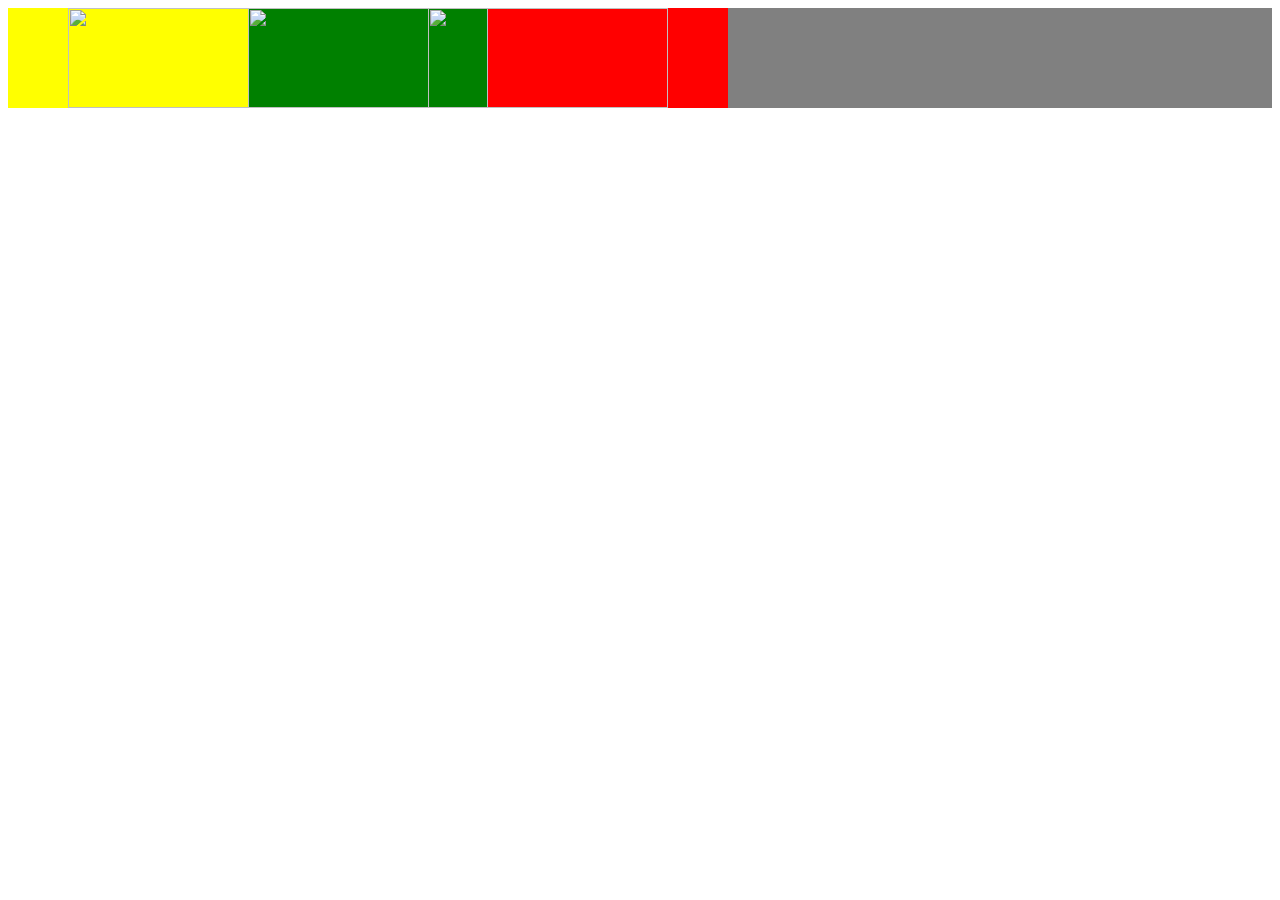
==== test.html @ 8802a4cd "Fixed height resizing issue" ====
<html>
<head>

<link rel="stylesheet" href="test.css" type="" />

</head>

<body>


<div class="wrapper">

	<div class="animation">
			
			<div class="one"><img class="screens screen_one" src="images/bd1.png" alt="" /></div>
			<div class="two"><img class="screens screen_two" src="images/bd2.png" alt="" /></div>
			<div class="three"><img class="screens screen_three" src="images/bd3.png" alt="" /></div>
			
	</div>

</div>


</body>


</html>
---- test.css ----
.wrapper {
	background: gray;
	margin: auto;
	width: 100%;
	height: 100px;
	position: relative;
	text-align: center;
}

/*.animation {
	margin: auto;
	background: green;
	/*width: 600px;*!/
	width: auto;
	height: auto;
}

.screen {
	width: 195px;
	/*width: auto;*!/
	height: 419px;
	/*height: auto;*!/
}

.one {
	background: blue;
	/*width: auto;*!/
	height: auto;
	float: left;
	position: relative;
	left: 80px;
	-webkit-transition: .3s ease-in;
}

.two {
	background: yellow;
	/*width: auto;*!/
	height: auto;
	float: left;
	position: relative;
}

.three {
	background: red;
	/*width: auto;*!/
	height: auto;
	float: left;
	position: relative;
	right: 80px;
	-webkit-transition: .3s ease-in;
}*/

.animation {
	background: orange;
	width: auto;
	height: auto;
	position: relative;
	margin: auto;
	text-align: center;
}

.one {
	background: yellow;
	width: 33.3%;
	min-width: 100px;
	max-width: 240px;
	height: auto;
	position: relative;
	/*right: -60px;*/
	float: left;
	text-align: left;	
}

.two {
	background: green;
	width: 33.3%;
	min-width: 100px;
	max-width: 240px;
	height: auto;
	position: relative;
	float: left;
	text-align: center;
}

.three {
	background: red;
	width: 33.3%;
	min-width: 100px;
	max-width: 240px;
	height: auto;
	position: relative;
	/*left: -60px;*/
	float: left;
	text-align: right;
}

.screens {
	width: 100%;
	height: auto;
	position: relative;
}

.screen_one {
	right: -60px;
	-transition: .3s ease-in;
	-webkit-transition: .3s ease-in;
}


.animation:hover .screen_one {
	right: -50px;
	-transition: .3s ease-out;
	-webkit-transition: .3s ease-out;
}

.screen_three {
	right: 60px;
	-transition: .3s ease-in;
	-webkit-transition: .3s ease-in;
}

.animation:hover .screen_three {
	right: 50px;
	-transition: .3s ease-out;
	-webkit-transition: .3s ease-out;
}
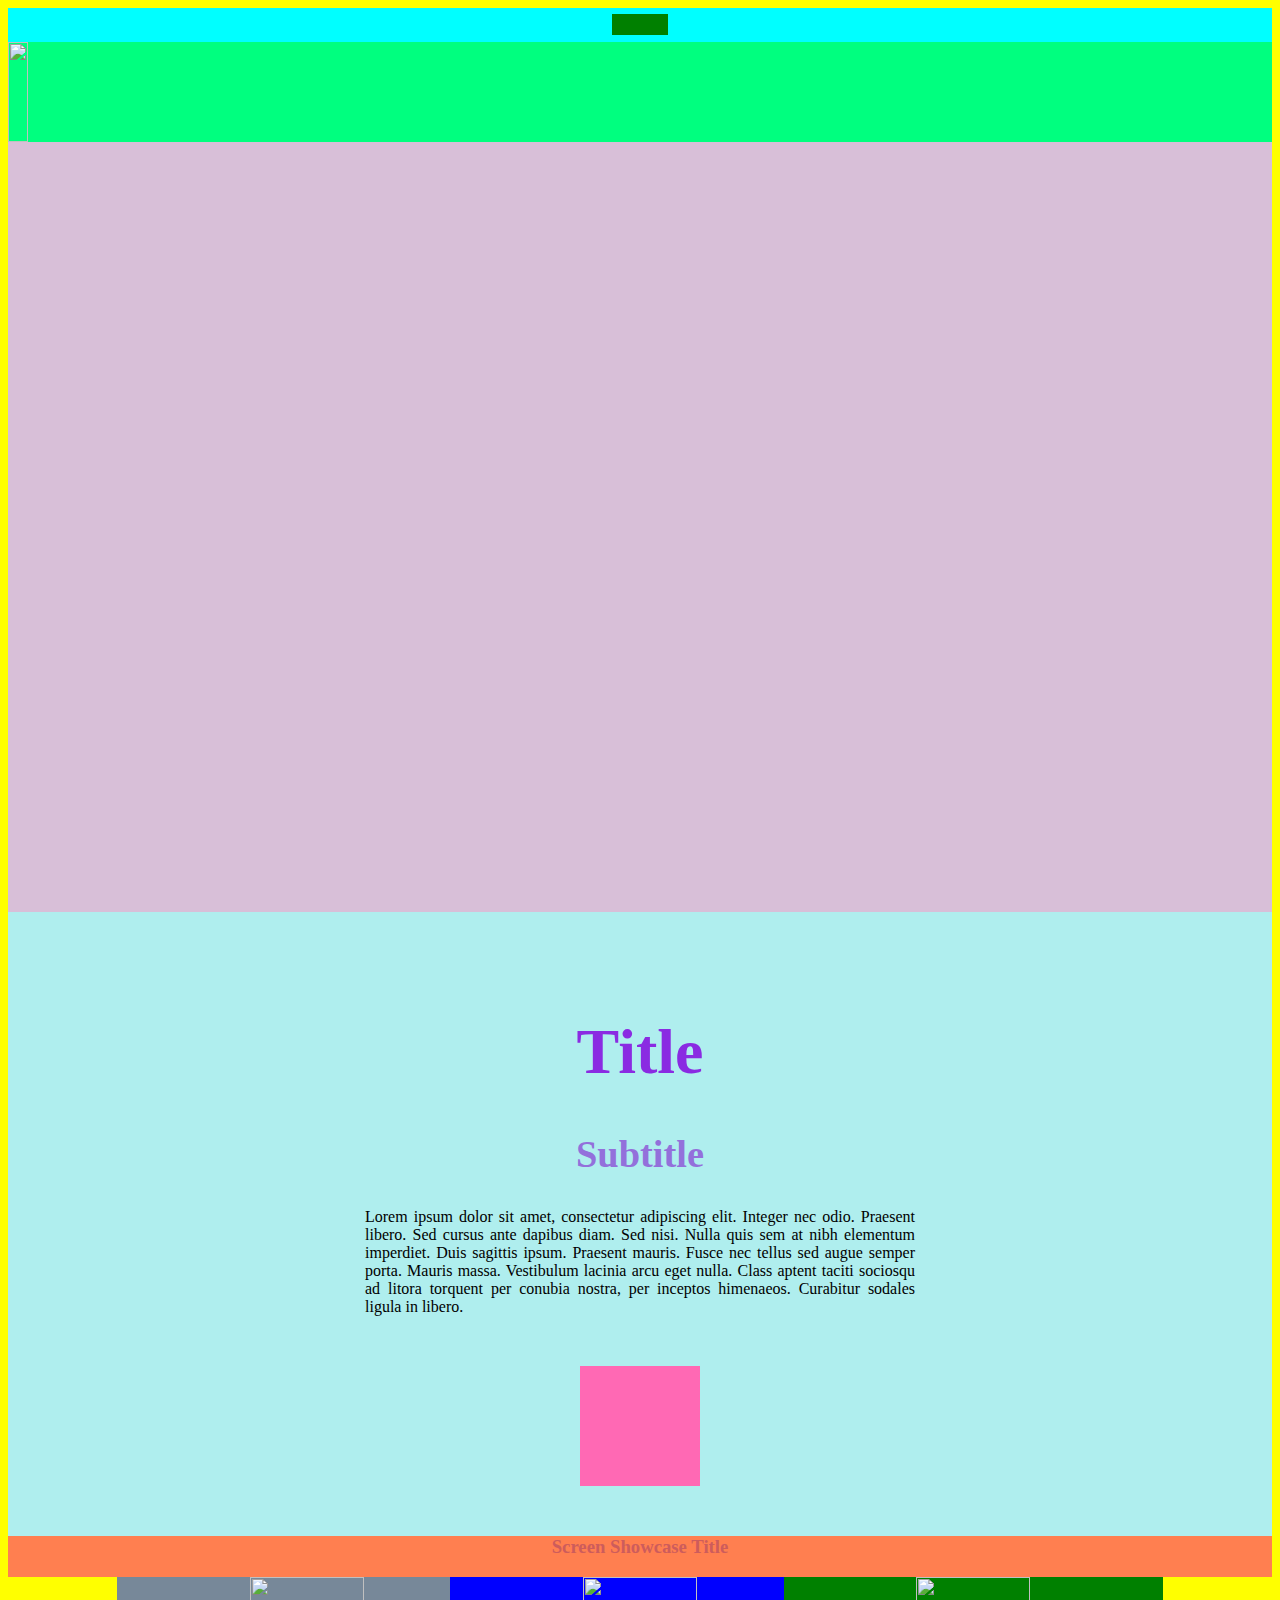
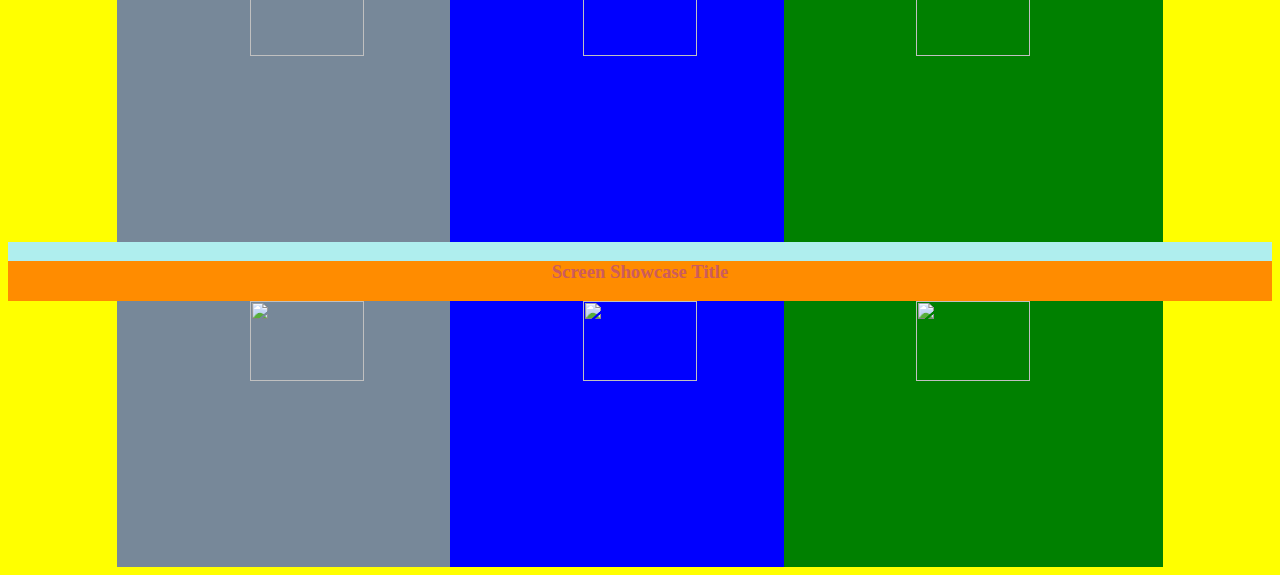
==== commit ec1911ba: "Fixes to main and begin testing" ====
--- a/test.html
+++ b/test.html
@@ -1,14 +1,84 @@
 <html>
 <head>
 
-<link rel="stylesheet" href="test.css" type="" />
+<link rel="stylesheet" href="http://yui.yahooapis.com/pure/0.5.0/pure-min.css">
+<link rel="stylesheet" href="http://yui.yahooapis.com/pure/0.5.0/grids-responsive-min.css">
+<link rel="stylesheet" href="test.css">
 
 </head>
 
 <body>
 
 
-<div class="wrapper">
+<div class="navbar">
+
+	<div class="mk_logo" src="" alt="" /></div>
+
+</div>
+
+<div class="project_bg pure-g">
+
+	<div class="arrow_left pure-u-3-24 pure-u-md-1-24"><img style="height: 100px; width: 20px;" src="" alt="" /></div>
+	<div class="prev_project_title pure-u-9-24 pure-u-md-11-24"></div>
+	<div class="next_project_title pure-u-9-24 pure-u-md-11-24"></div>
+	<div class="arrow_right pure-u-3-24 pure-u-md-1-24"></div>
+
+</div>
+
+<div class="device_frame"></div>
+
+<div class="content_wrapper pure-g">
+
+	<div class="pure-u-1">
+		
+		<h1>Title</h1>
+		<h2>Subtitle</h2>
+		<p>Lorem ipsum dolor sit amet, consectetur adipiscing elit. Integer nec odio. Praesent libero. Sed cursus ante dapibus diam. Sed nisi. Nulla quis sem at nibh elementum imperdiet. Duis sagittis ipsum. Praesent mauris. Fusce nec tellus sed augue semper porta. Mauris massa. Vestibulum lacinia arcu eget nulla. Class aptent taciti sociosqu ad litora torquent per conubia nostra, per inceptos himenaeos. Curabitur sodales ligula in libero. </p>
+		<div class="app_icon"></div>
+		
+	</div>
+	
+	<div class="screen_showcase1 pure-u-1 pure-u-sm-1 pure-u-md-1-2">
+		
+		<h3>Screen Showcase Title</h3>
+		
+		<div class="screens">
+			<img class="screen1" src="images/bd3.png" alt="" />
+			<img class="screen2" src="images/bd3.png" alt="" />
+			<img class="screen3" src="images/bd3.png" alt="" />
+		</div>
+		<!--<div class="screen1 pure-u-1-3"></div>
+		<div class="screen2 pure-u-1-3"></div>
+		<div class="screen3 pure-u-1-3"></div>-->
+		
+	</div>
+	
+	<div class="screen_showcase2 pure-u-1 pure-u-sm-1 pure-u-md-1-2">
+		
+		<h3>Screen Showcase Title</h3>
+		
+		<div class="screens">
+			<img class="screen1" src="images/bd3.png" alt="" />
+			<img class="screen2" src="images/bd3.png" alt="" />
+			<img class="screen3" src="images/bd3.png" alt="" />
+		</div>
+		
+		
+	</div>
+
+</div>
+
+
+
+
+
+
+
+
+
+
+
+<!--<div class="wrapper">
 
 	<div class="animation">
 			
@@ -18,7 +88,7 @@
 			
 	</div>
 
-</div>
+</div>-->
 
 
 </body>
--- a/test.css
+++ b/test.css
@@ -1,56 +1,134 @@
-.wrapper {
-	background: gray;
-	margin: auto;
-	width: 100%;
-	height: 100px;
-	position: relative;
-	text-align: center;
+body {
+	background: yellow;
+}
+
+.navbar {
+	background: cyan;
+	padding: .4em;
+	width: auto;
+}
+
+.mk_logo {
+	margin: auto;
+	background: green;
+	width: 3.5em;
+	height: 1.3em;
+}
+
+.project_bg {
+	background: thistle;
+	height: 100%;
+	/*position: fixed;*/
+}
+
+.arrow_left {
+	background: springgreen;
+}
+
+.arrow_right {
+	background: chartreuse;
+}
+
+.content_wrapper {
+	background: paleturquoise;
+	position: relative;
+	margin-top: -5%;
+	z-index: 0;
+	padding-top: 60px;
+}
+
+.device_frame {
+	background: url(images/iphone.png) center no-repeat;
+	/*background-size: auto 100%;*/
+	width: auto;
+	height: 50px;
+	position: relative;
+	/*top: -60em;*/
+	/*margin-top: -95%;*/
+	z-index: 2;
+}
+
+h1 {
+	color: blueviolet;
+	text-align: center;
+	font-size: 4em;
+}
+
+h2 {
+	color: mediumpurple;
+	text-align: center;
+	font-size: 2.4em;
+}
+
+p {
+	width: 50%;
+	min-width: 320px;
+	max-width: 550px;
+	height: auto;
+	text-align: justify;
+	margin: auto;
+}
+
+.app_icon {
+	background: hotpink;
+	width: 120px;
+	height: 120px;
+	margin: 50 auto;
+}
+
+.screen_showcase1 {
+	background: coral;
+}
+
+.screen_showcase2 {
+	background: darkorange;
+}
+
+h3 {
+	color: indianred;
+	text-align: center;
+}
+
+.screens {
+	text-align: center;
+	background: yellow;
+}
+
+.screen1 {
+	background: lightslategray;
+	width: 30%;
+	height: auto;
+	margin: auto;
+	position: relative;
+	left: 50px;
+}
+
+.screen2 {
+	background: blue;
+	width: 30%;
+	height: auto;
+	margin: auto;
+	position: relative;
+}
+
+.screen3 {
+	background: green;
+	width: 30%;
+	height: auto;
+	margin: auto;
+	position: relative;
+	right: 50px;
+}
+
+.screens:hover .screen1 {
+	left: 38px;
+}
+
+.screens:hover .screen3 {
+	right: 38px;
 }
 
 /*.animation {
-	margin: auto;
-	background: green;
-	/*width: 600px;*!/
-	width: auto;
-	height: auto;
-}
-
-.screen {
-	width: 195px;
-	/*width: auto;*!/
-	height: 419px;
-	/*height: auto;*!/
-}
-
-.one {
-	background: blue;
-	/*width: auto;*!/
-	height: auto;
-	float: left;
-	position: relative;
-	left: 80px;
-	-webkit-transition: .3s ease-in;
-}
-
-.two {
-	background: yellow;
-	/*width: auto;*!/
-	height: auto;
-	float: left;
-	position: relative;
-}
-
-.three {
-	background: red;
-	/*width: auto;*!/
-	height: auto;
-	float: left;
-	position: relative;
-	right: 80px;
-	-webkit-transition: .3s ease-in;
-}*/
-
-.animation {
 	background: orange;
 	width: auto;
 	height: auto;
@@ -66,7 +144,7 @@
 	max-width: 240px;
 	height: auto;
 	position: relative;
-	/*right: -60px;*/
+	/*right: -60px;*!/
 	float: left;
 	text-align: left;	
 }
@@ -89,7 +167,7 @@
 	max-width: 240px;
 	height: auto;
 	position: relative;
-	/*left: -60px;*/
+	/*left: -60px;*!/
 	float: left;
 	text-align: right;
 }
@@ -123,23 +201,23 @@
 	right: 50px;
 	-transition: .3s ease-out;
 	-webkit-transition: .3s ease-out;
-}
-
-
-
-
-
-
-
-
-
-
-
-
-
-
-
-
-
-
-
+}*/
+
+
+
+
+
+
+
+
+
+
+
+
+
+
+
+
+
+
+
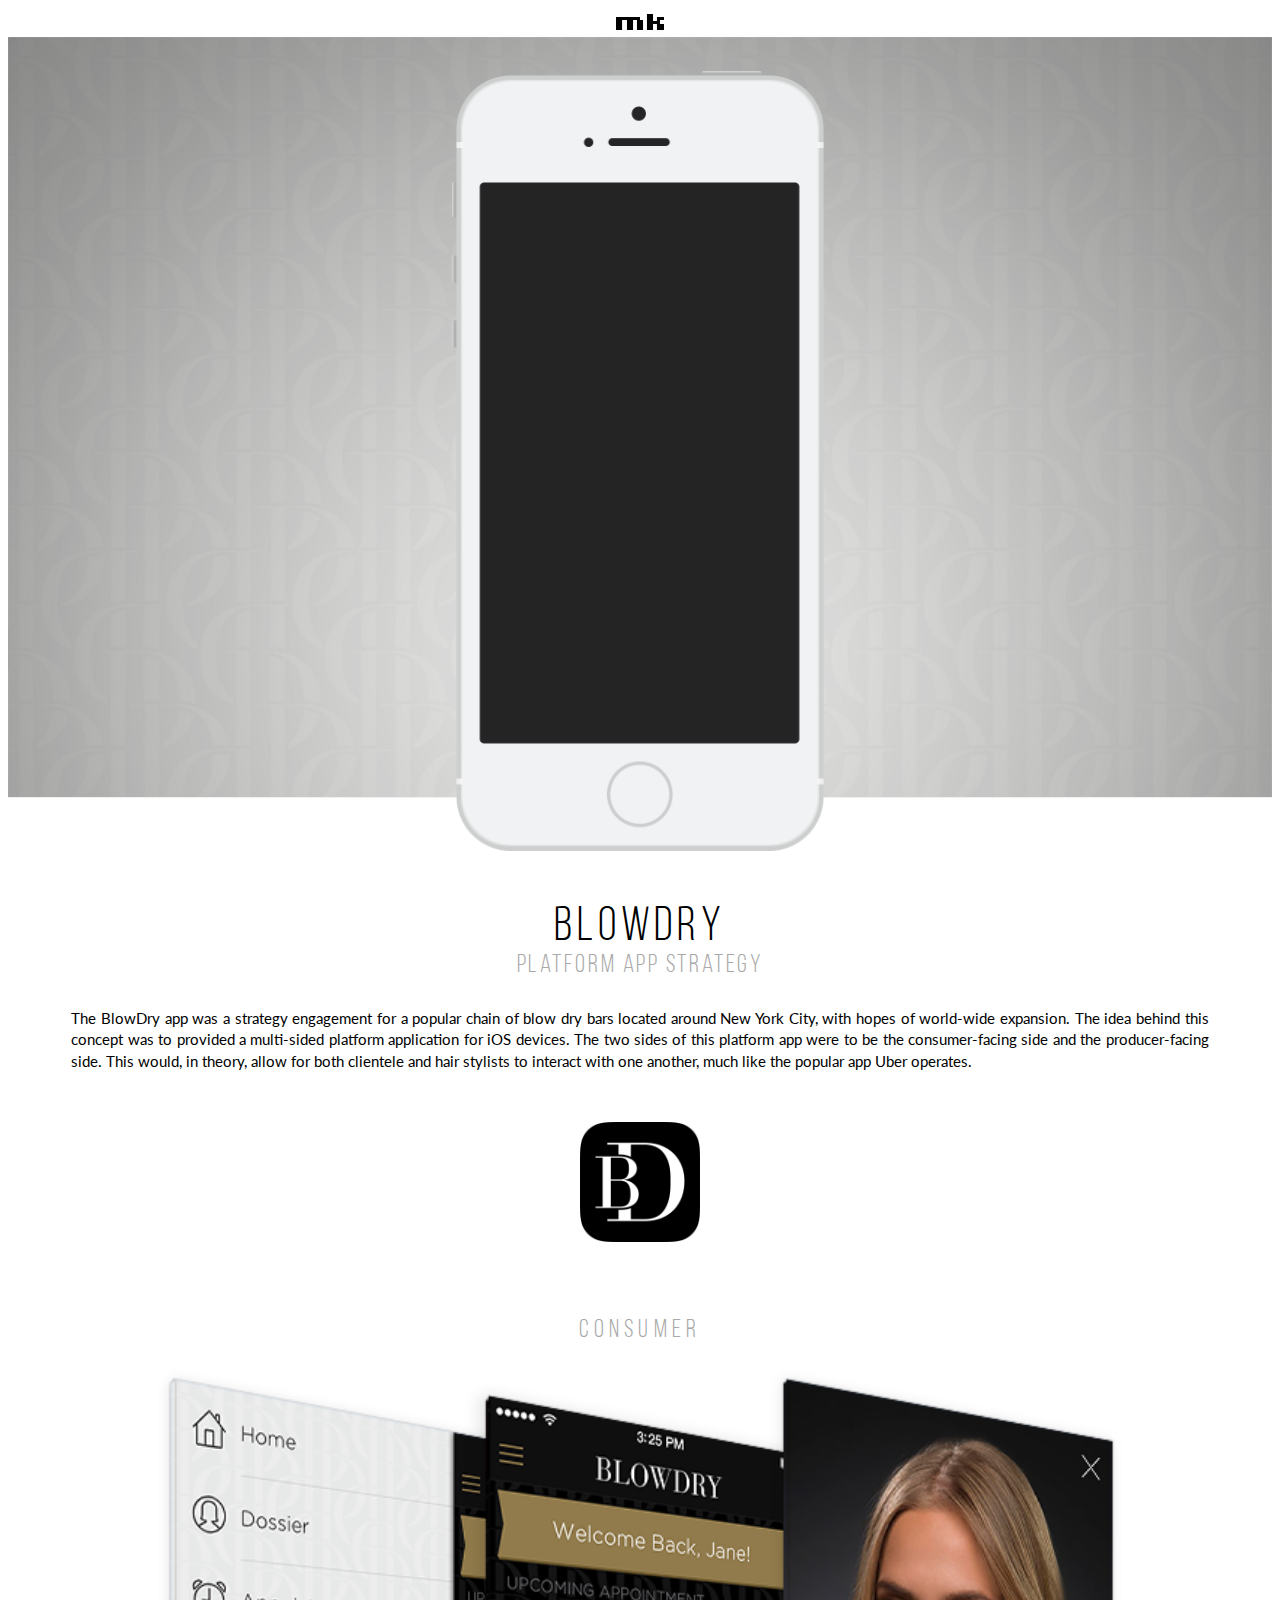
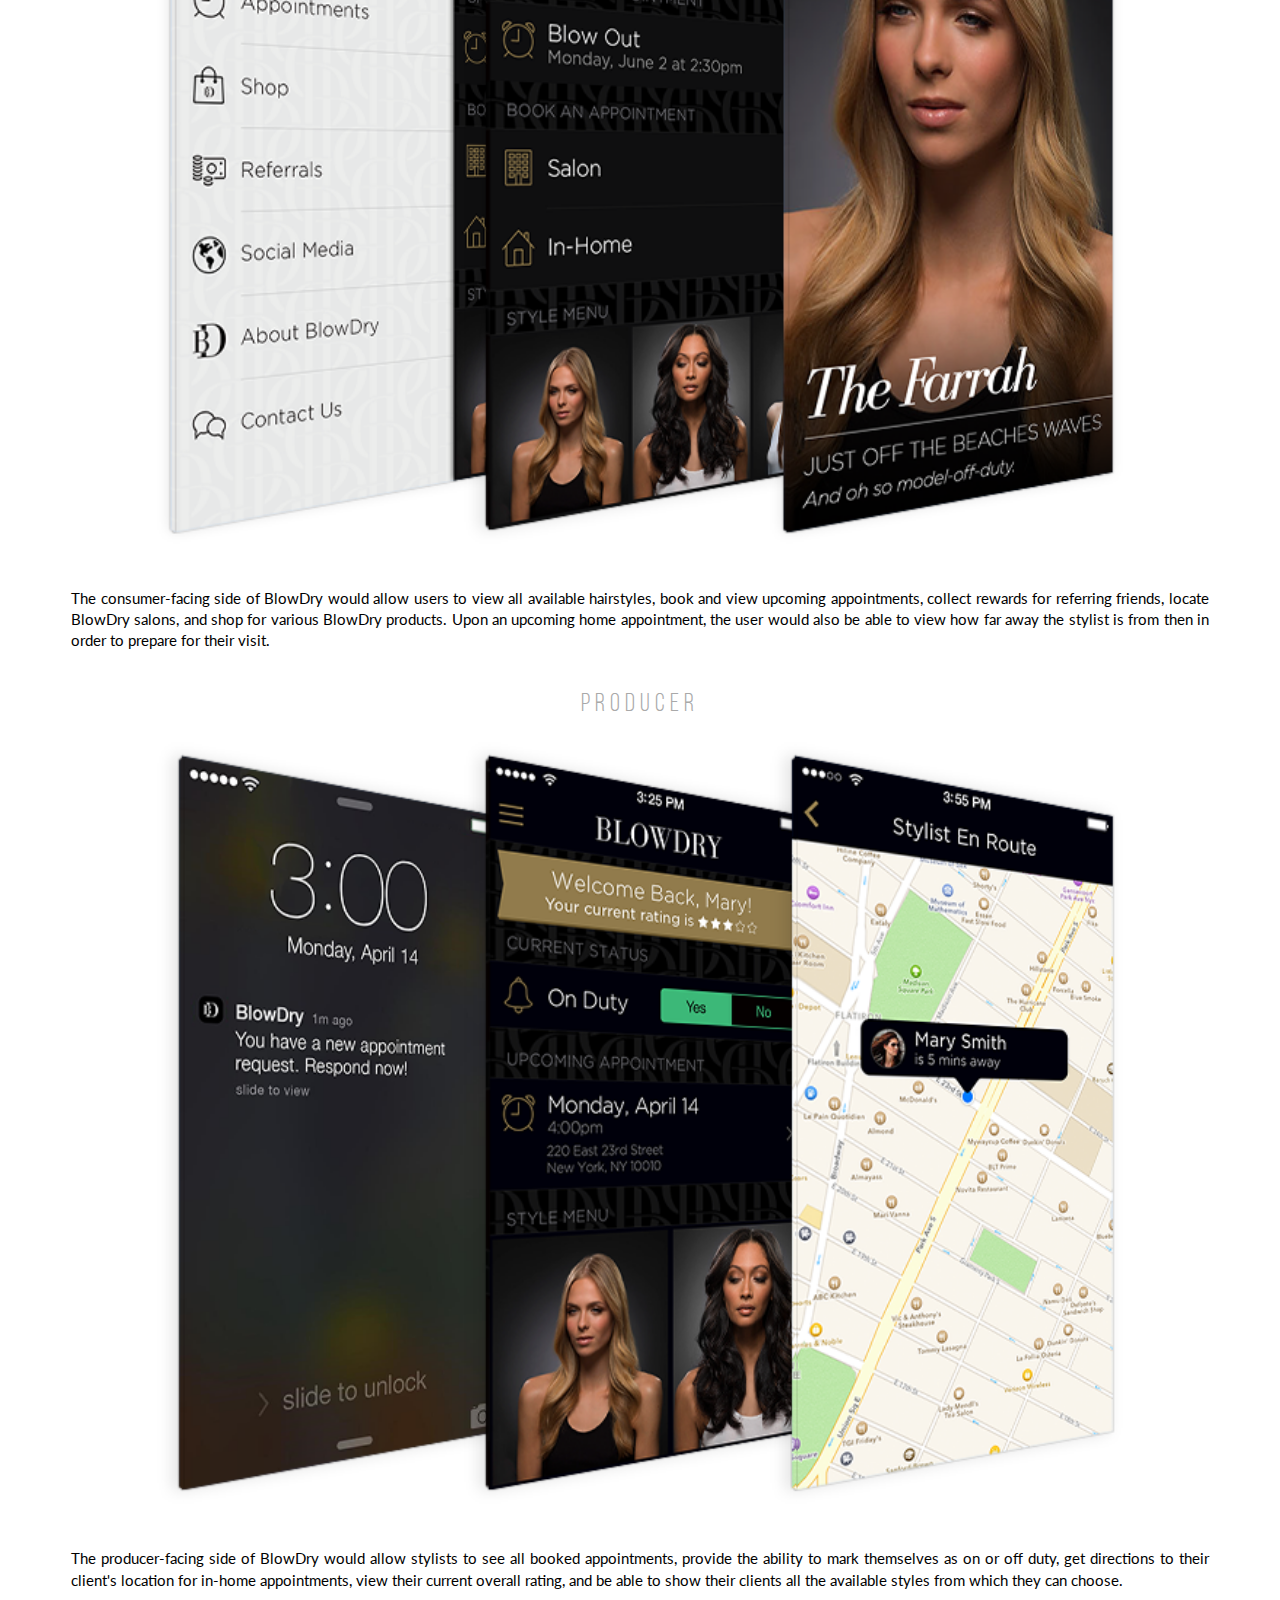
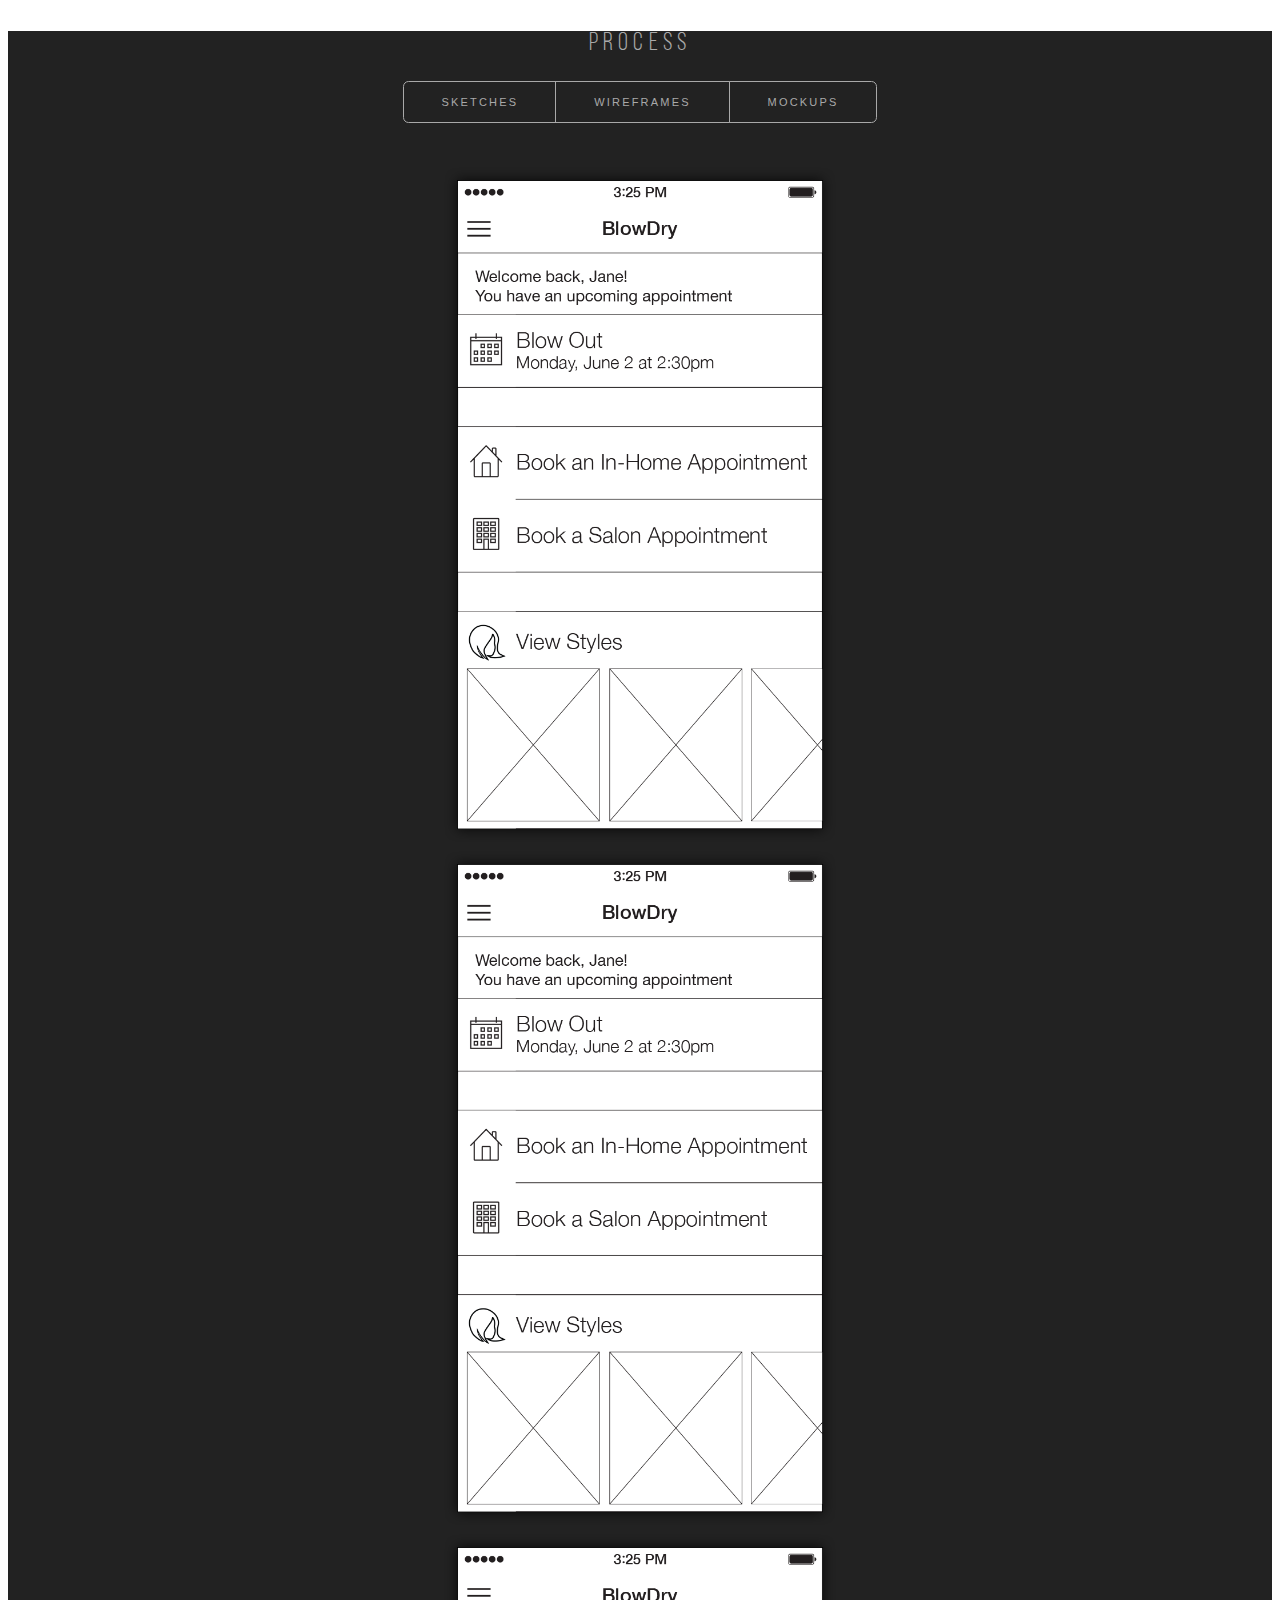
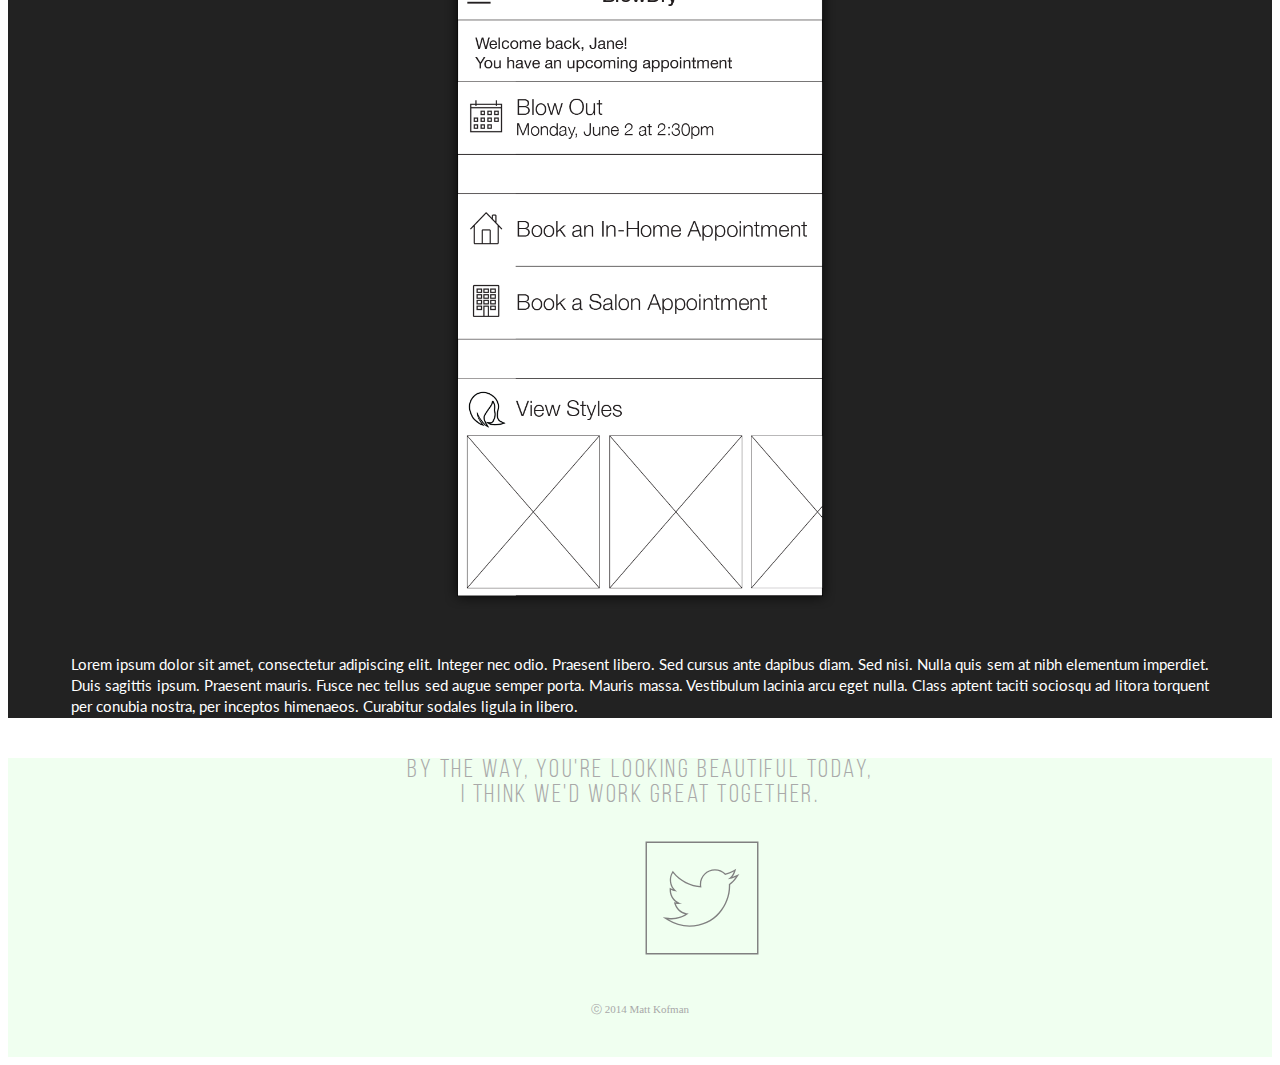
==== commit bf45e7c8: "Adding everything else" ====
--- a/test.html
+++ b/test.html
@@ -4,6 +4,9 @@
 <link rel="stylesheet" href="http://yui.yahooapis.com/pure/0.5.0/pure-min.css">
 <link rel="stylesheet" href="http://yui.yahooapis.com/pure/0.5.0/grids-responsive-min.css">
 <link rel="stylesheet" href="test.css">
+<link href='http://fonts.googleapis.com/css?family=Lato:300' rel='stylesheet' type='text/css'>
+
+<meta name="viewport" content="width=device-width, initial-scale=1">
 
 </head>
 
@@ -16,58 +19,112 @@
 
 </div>
 
-<div class="project_bg pure-g">
+<div class="project_bg bdbg">
 
-	<div class="arrow_left pure-u-3-24 pure-u-md-1-24"><img style="height: 100px; width: 20px;" src="" alt="" /></div>
-	<div class="prev_project_title pure-u-9-24 pure-u-md-11-24"></div>
-	<div class="next_project_title pure-u-9-24 pure-u-md-11-24"></div>
-	<div class="arrow_right pure-u-3-24 pure-u-md-1-24"></div>
-
-</div>
-
-<div class="device_frame"></div>
-
-<div class="content_wrapper pure-g">
-
-	<div class="pure-u-1">
-		
-		<h1>Title</h1>
-		<h2>Subtitle</h2>
-		<p>Lorem ipsum dolor sit amet, consectetur adipiscing elit. Integer nec odio. Praesent libero. Sed cursus ante dapibus diam. Sed nisi. Nulla quis sem at nibh elementum imperdiet. Duis sagittis ipsum. Praesent mauris. Fusce nec tellus sed augue semper porta. Mauris massa. Vestibulum lacinia arcu eget nulla. Class aptent taciti sociosqu ad litora torquent per conubia nostra, per inceptos himenaeos. Curabitur sodales ligula in libero. </p>
-		<div class="app_icon"></div>
-		
-	</div>
+	<!--<div class="pa pure-g">
+		<div class="arrow_left pure-u-3-24 pure-u-md-1-24"></div>
+		<div class="pure-u-9-24 pure-u-md-11-24"></div>
+		<div class="pure-u-9-24 pure-u-md-11-24"></div>
+		<div class="arrow_right pure-u-3-24 pure-u-md-1-24"></div>
+	</div>-->
 	
-	<div class="screen_showcase1 pure-u-1 pure-u-sm-1 pure-u-md-1-2">
-		
-		<h3>Screen Showcase Title</h3>
-		
-		<div class="screens">
-			<img class="screen1" src="images/bd3.png" alt="" />
-			<img class="screen2" src="images/bd3.png" alt="" />
-			<img class="screen3" src="images/bd3.png" alt="" />
+	<div class="device_frame">
+		<div class="iphonecontent">
+			<video class="iphoneinside" src="videos/DD1.mp4" preload="true" autoplay="true" loop="true"></video>
 		</div>
-		<!--<div class="screen1 pure-u-1-3"></div>
-		<div class="screen2 pure-u-1-3"></div>
-		<div class="screen3 pure-u-1-3"></div>-->
-		
-	</div>
-	
-	<div class="screen_showcase2 pure-u-1 pure-u-sm-1 pure-u-md-1-2">
-		
-		<h3>Screen Showcase Title</h3>
-		
-		<div class="screens">
-			<img class="screen1" src="images/bd3.png" alt="" />
-			<img class="screen2" src="images/bd3.png" alt="" />
-			<img class="screen3" src="images/bd3.png" alt="" />
-		</div>
-		
-		
 	</div>
 
 </div>
 
+<div class="content_wrapper pure-g">
+
+	<div class="content_header pure-u-1">
+		
+		<h1>Blowdry</h1>
+		
+		<h2>Platform App Strategy</h2>
+		
+		<p>The BlowDry app was a strategy engagement for a popular chain of blow dry bars located around New York City, with hopes of world-wide expansion. The idea behind this concept was to provided a multi-sided platform application for iOS devices. The two sides of this platform app were to be the consumer-facing side and the producer-facing side. This would, in theory, allow for both clientele and hair stylists to interact with one another, much like the popular app Uber operates.</p>
+		
+		<img class="app_icon" src="images/bdicon.png" alt="" />
+		
+	</div>
+	
+	<div class="screen_showcase pure-u-1 pure-u-sm-1 pure-u-md-1-2">
+		
+		<h3>Consumer</h3>
+		
+		<div class="screens">
+			<img class="screen1" src="images/bd1.png" alt="" />
+			<img class="screen2" src="images/bd2.png" alt="" />
+			<img class="screen3" src="images/bd3.png" alt="" />
+		</div>
+		
+		<p class="screen_showcase_description">The consumer-facing side of BlowDry would allow users to view all available hairstyles, book and view upcoming appointments, collect rewards for referring friends, locate BlowDry salons, and shop for various BlowDry products. Upon an upcoming home appointment, the user would also be able to view how far away the stylist is from then in order to prepare for their visit.</p>
+		
+	</div>
+	
+	<div class="screen_showcase pure-u-1 pure-u-sm-1 pure-u-md-1-2">
+		
+		<h3>Producer</h3>
+		
+		<div class="screens">
+			<img class="screen1" src="images/bdpro1.png" alt="" />
+			<img class="screen2" src="images/bdpro2.png" alt="" />
+			<img class="screen3" src="images/bdpro3.png" alt="" />
+		</div>
+		
+		<p class="screen_showcase_description">The producer-facing side of BlowDry would allow stylists to see all booked appointments, provide the ability to mark themselves as on or off duty, get directions to their client's location for in-home appointments, view their current overall rating, and be able to show their clients all the available styles from which they can choose.</p>
+				
+	</div>
+	
+	<div class="processbg">
+	
+		<div class="process_showcase_title pure-u-1">
+			<h3>Process</h3>
+			<button id="sketches" class="segcontrols left">SKETCHES</button>
+			<button id="wireframes" class="segcontrols center" onclick="changeImage(processimg1);">WIREFRAMES</button>
+			<button id="mocks" class="segcontrols right" onclick="changeImage();">MOCKUPS</button>
+		</div>
+		
+		<div class="process_showcase pure-u-1 pure-u-md-1-3">
+			<img id="processimg1" class="process" src="images/process/bdprocesswires1.png" alt="" />
+		</div>
+		
+		<div class="process_showcase pure-u-1 pure-u-md-1-3">
+			<img id="processimg1" class="process" src="images/process/bdprocesswires1.png" alt="" />
+		</div>
+		
+		<div class="process_showcase pure-u-1 pure-u-md-1-3">
+			<img id="processimg1" class="process" src="images/process/bdprocesswires1.png" alt="" />
+		</div>
+		
+		<div class="process_showcase_title pure-u-1">
+			<p class="white screen_showcase_description">Lorem ipsum dolor sit amet, consectetur adipiscing elit. Integer nec odio. Praesent libero. Sed cursus ante dapibus diam. Sed nisi. Nulla quis sem at nibh elementum imperdiet. Duis sagittis ipsum. Praesent mauris. Fusce nec tellus sed augue semper porta. Mauris massa. Vestibulum lacinia arcu eget nulla. Class aptent taciti sociosqu ad litora torquent per conubia nostra, per inceptos himenaeos. Curabitur sodales ligula in libero.</p>
+		</div>
+	
+	</div>
+	
+</div>
+
+<div class="footer pure-g">
+
+	<div class="pure-u-1">
+		<h2>By the way, you're looking beautiful today, <br />
+			I think we'd work great together.</h2>
+	</div>
+	
+	<object class="social twitter"></object>
+	
+	<object type="image/svg+xml" class="social twitter" data="images/twitter.svg"></object>
+	
+	<a class="social twitter pure-u-1-3" href="http://twitter.com"><!--<div class="social twitter pure-u-1-3"></div>--></a>
+	
+	<div class="footer_text pure-u-1">
+		&#9426; 2014 Matt Kofman
+	</div>
+	
+</div>
 
 
 
--- a/test.css
+++ b/test.css
@@ -1,110 +1,192 @@
+@font-face {
+	font-family: bebasNeue;
+	src: url(fonts/BebasNeueBook.otf);
+	format: (opentype);
+}
+
 body {
-	background: yellow;
+	background: white;
 }
 
 .navbar {
-	background: cyan;
+	background: white;
 	padding: .4em;
-	width: auto;
+/*	width: 100%;
+	position: fixed;*/
 }
 
 .mk_logo {
 	margin: auto;
-	background: green;
+	background: url(images/mklogo.svg) center no-repeat;
 	width: 3.5em;
-	height: 1.3em;
+	height: 1em;
 }
 
 .project_bg {
-	background: thistle;
-	height: 100%;
+	background: url('ddbg.jpg');
+	background-size: auto 100%;
+	width: 100%;
+	height: 96%;
+	text-align: center;
 	/*position: fixed;*/
 }
+
+.bdbg {
+	background: url(images/ddbg.jpg);
+	background-size: cover;
+}
+
+/*.pa {
+	background: blue;
+	height: 60%;
+	z-index: 9999999999;
+	position: absolute;
+	/*padding: 20px;
+	margin-bottom: -140px;
+	position: absolute;
+	height: 50%;
+	top: 30%;*!/
+}*/
 
 .arrow_left {
 	background: springgreen;
+	height: 70;
+	position: absolute;
 }
 
 .arrow_right {
 	background: chartreuse;
+	height: 70%;
+	position: absolute;
 }
 
 .content_wrapper {
-	background: paleturquoise;
-	position: relative;
-	margin-top: -5%;
+	/*background: paleturquoise;*/
+	position: relative;
+	margin-top: -7%;
 	z-index: 0;
-	padding-top: 60px;
+	/*padding-top: 60px;*/
+	text-align: center;
+}
+
+.content_header {
+	background: white;
+	border-top: 1px solid #f0f0f0;
+/*	position: relative;*/
+/*	top: -70px;*/
 }
 
 .device_frame {
 	background: url(images/iphone.png) center no-repeat;
-	/*background-size: auto 100%;*/
-	width: auto;
-	height: 50px;
-	position: relative;
-	/*top: -60em;*/
-	/*margin-top: -95%;*/
-	z-index: 2;
+	width: 100%;
+	height: 100%;
+	max-height: 92%;
+	margin-left: auto;
+	margin-right: auto;
+	z-index: 98;
+	position: relative;
+	top: 4%;
+	background-size: auto 100%;
+	-webkit-filter: drop-shadow(0px 0px 16px rgba(0,0,0,0.2));
+	filter: url(shadow.svg#drop-shadow);
+}
+
+.iphonecontent {
+	text-align: center;
+	/*background: red;*/
+	width: 100%;
+	height: 71.1%;
+	margin-left: auto;
+	margin-right: auto;
+	z-index: 99;
+	position: relative;
+	top: 14.8%;
+	overflow: hidden;
+}
+
+.iphoneinside {
+	height: 100%;
 }
 
 h1 {
-	color: blueviolet;
+	/*color: blueviolet;*/
+	margin-top: 106px;
+	margin-bottom: -20px;
 	text-align: center;
 	font-size: 4em;
+	font: 3em bebasNeue;
+	font-weight: normal;
+	font-style: normal;
+	letter-spacing: .1em;
 }
 
 h2 {
-	color: mediumpurple;
-	text-align: center;
-	font-size: 2.4em;
+	color: darkgray;
+	text-align: center;
+	font: 1.6em bebasNeue;
+	letter-spacing: .1em;
+	margin-bottom: 30px;
+}
+
+h3 {
+	font: 1.6em bebasNeue;
+	text-align: center;
+	color: darkgray;
+	letter-spacing: .2em;
+}
+
+h4 {
+	color: white;
+	text-align: center;
 }
 
 p {
 	width: 50%;
-	min-width: 320px;
+	min-width: 90%;
 	max-width: 550px;
 	height: auto;
 	text-align: justify;
 	margin: auto;
+	font-family: 'Lato', sans-serif;
+	font-size: .95em;
+	/*letter-spacing: .1em;*/
+	line-height: 1.4em;
+	padding-left: 10px;
+	padding-right: 10px;
 }
 
 .app_icon {
-	background: hotpink;
+	/*background: hotpink;*/
 	width: 120px;
 	height: 120px;
-	margin: 50 auto;
-}
-
-.screen_showcase1 {
-	background: coral;
-}
-
-.screen_showcase2 {
-	background: darkorange;
-}
-
-h3 {
-	color: indianred;
-	text-align: center;
+	margin: 50px;
+}
+
+.screen_showcase {
+	background: white;
 }
 
 .screens {
 	text-align: center;
-	background: yellow;
+	/*background: yellow;*/
+	margin-left: auto;
+	margin-right: auto;
+	width: 93%;
 }
 
 .screen1 {
-	background: lightslategray;
+	/*background: lightslategray;*/
 	width: 30%;
 	height: auto;
 	margin: auto;
 	position: relative;
 	left: 50px;
+	-transition: .3s ease-in;
+	-webkit-transition: .3s ease-in;
 }
 
 .screen2 {
-	background: blue;
+	/*background: blue;*/
 	width: 30%;
 	height: auto;
 	margin: auto;
@@ -112,20 +194,125 @@
 }
 
 .screen3 {
-	background: green;
+	/*background: green;*/
 	width: 30%;
 	height: auto;
 	margin: auto;
 	position: relative;
 	right: 50px;
+	-transition: .3s ease-in;
+	-webkit-transition: .3s ease-in;
 }
 
 .screens:hover .screen1 {
 	left: 38px;
+	-transition: .3s ease-out;
+	-webkit-transition: .3s ease-out;
 }
 
 .screens:hover .screen3 {
 	right: 38px;
+	-transition: .3s ease-out;
+	-webkit-transition: .3s ease-out;
+}
+
+.screen_showcase_description {
+	margin-bottom: 40px;
+	margin-top: 40px;
+}
+
+.processbg {
+	background: #222222;
+}
+
+/*.process_showcase_title {
+	background-color: #222222;
+	text-align: center;
+}*/
+
+.segcontrols {
+	background-color: #222222;
+	color: darkgray;
+	border: 1px solid darkgray;
+	padding: 14px 3%;
+	/*margin: -4px;*/
+	margin-bottom: 40px;
+	position: relative;
+	/*top: 10%;*/
+	font-size: 11px;
+	letter-spacing: .2em;
+		-webkit-transition: .08s ease-in-out;
+		-moz-transition: .08s ease-in-out;
+		-o-transition: .08s ease-in-out;
+		transition: .08s ease-in-out;
+}
+
+.segcontrols:hover {
+	background-color: darkgray;
+	border-color: darkgray;
+	color: #222222;
+		-webkit-transition: .08s ease-in-out;
+		-moz-transition: .08s ease-in-out;
+		-o-transition: .08s ease-in-out;
+		transition: .08s ease-in-out;
+		
+}
+
+.left {
+	border-top-left-radius:.5em;
+	border-bottom-left-radius: .5em;
+	margin-right: -6px;
+}
+
+.right {
+	border-top-right-radius:.5em;
+	border-bottom-right-radius: .5em;
+	margin-left: -5px;
+}
+
+.process_showcase {
+	/*background-color: #222222;*/
+	text-align: center;
+}
+
+.process {
+	width: 80%;
+	max-width: 400px;
+}
+
+.white {
+	color: white;
+}
+
+.footer {
+	background: honeydew;
+	text-align: center;
+	padding-bottom: 40px;
+}
+
+.social {
+	text-align: center;
+	width: 120px;
+	height: 120px;
+	margin: auto;
+	background: center;	
+}
+
+.twitter {
+	background: url(images/social/twitter.svg);
+}
+
+.twitter:hover .twittersvg {
+	fill: #b42c2c;
+	/*background: url(images/social/twitter_p.svg);*/
+}
+
+
+
+.footer_text {
+	font-size: 11px;
+	margin-top: 40px;
+	color: #a8a8a8;
 }
 
 /*.animation {
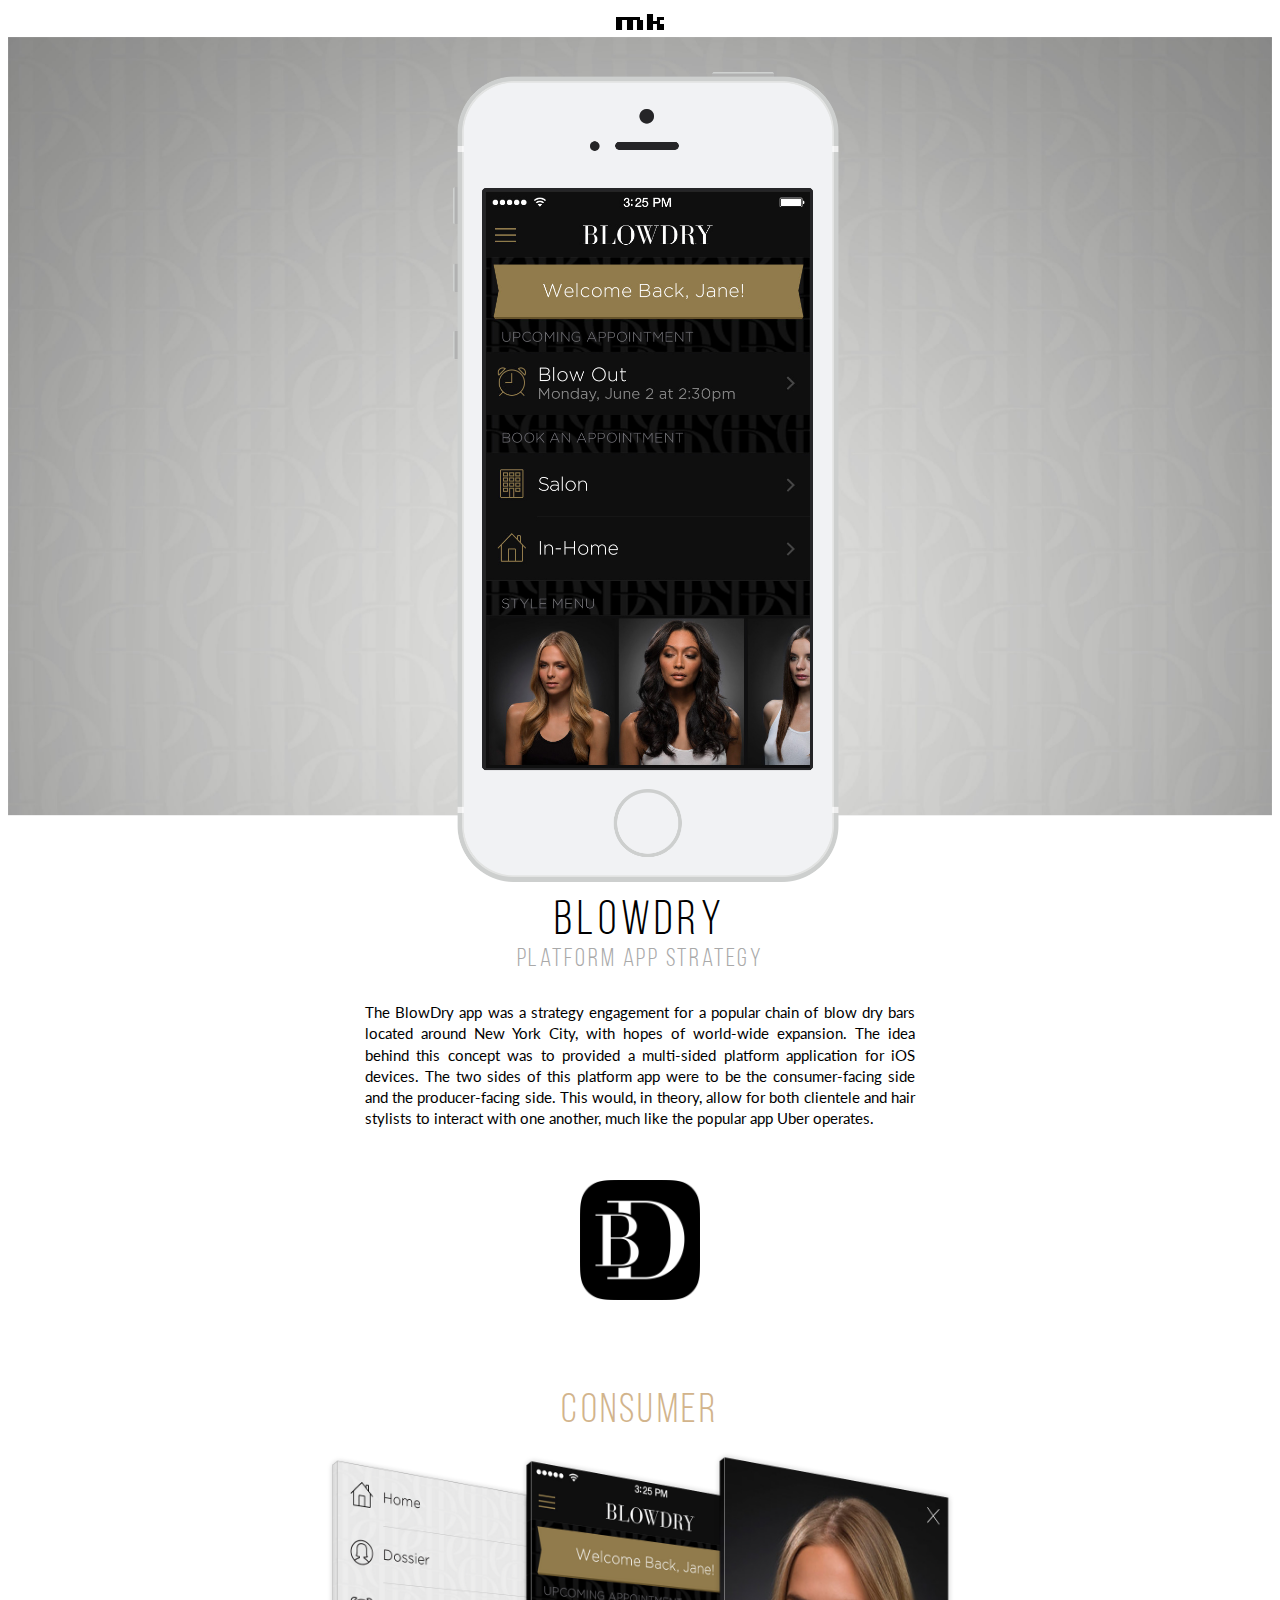
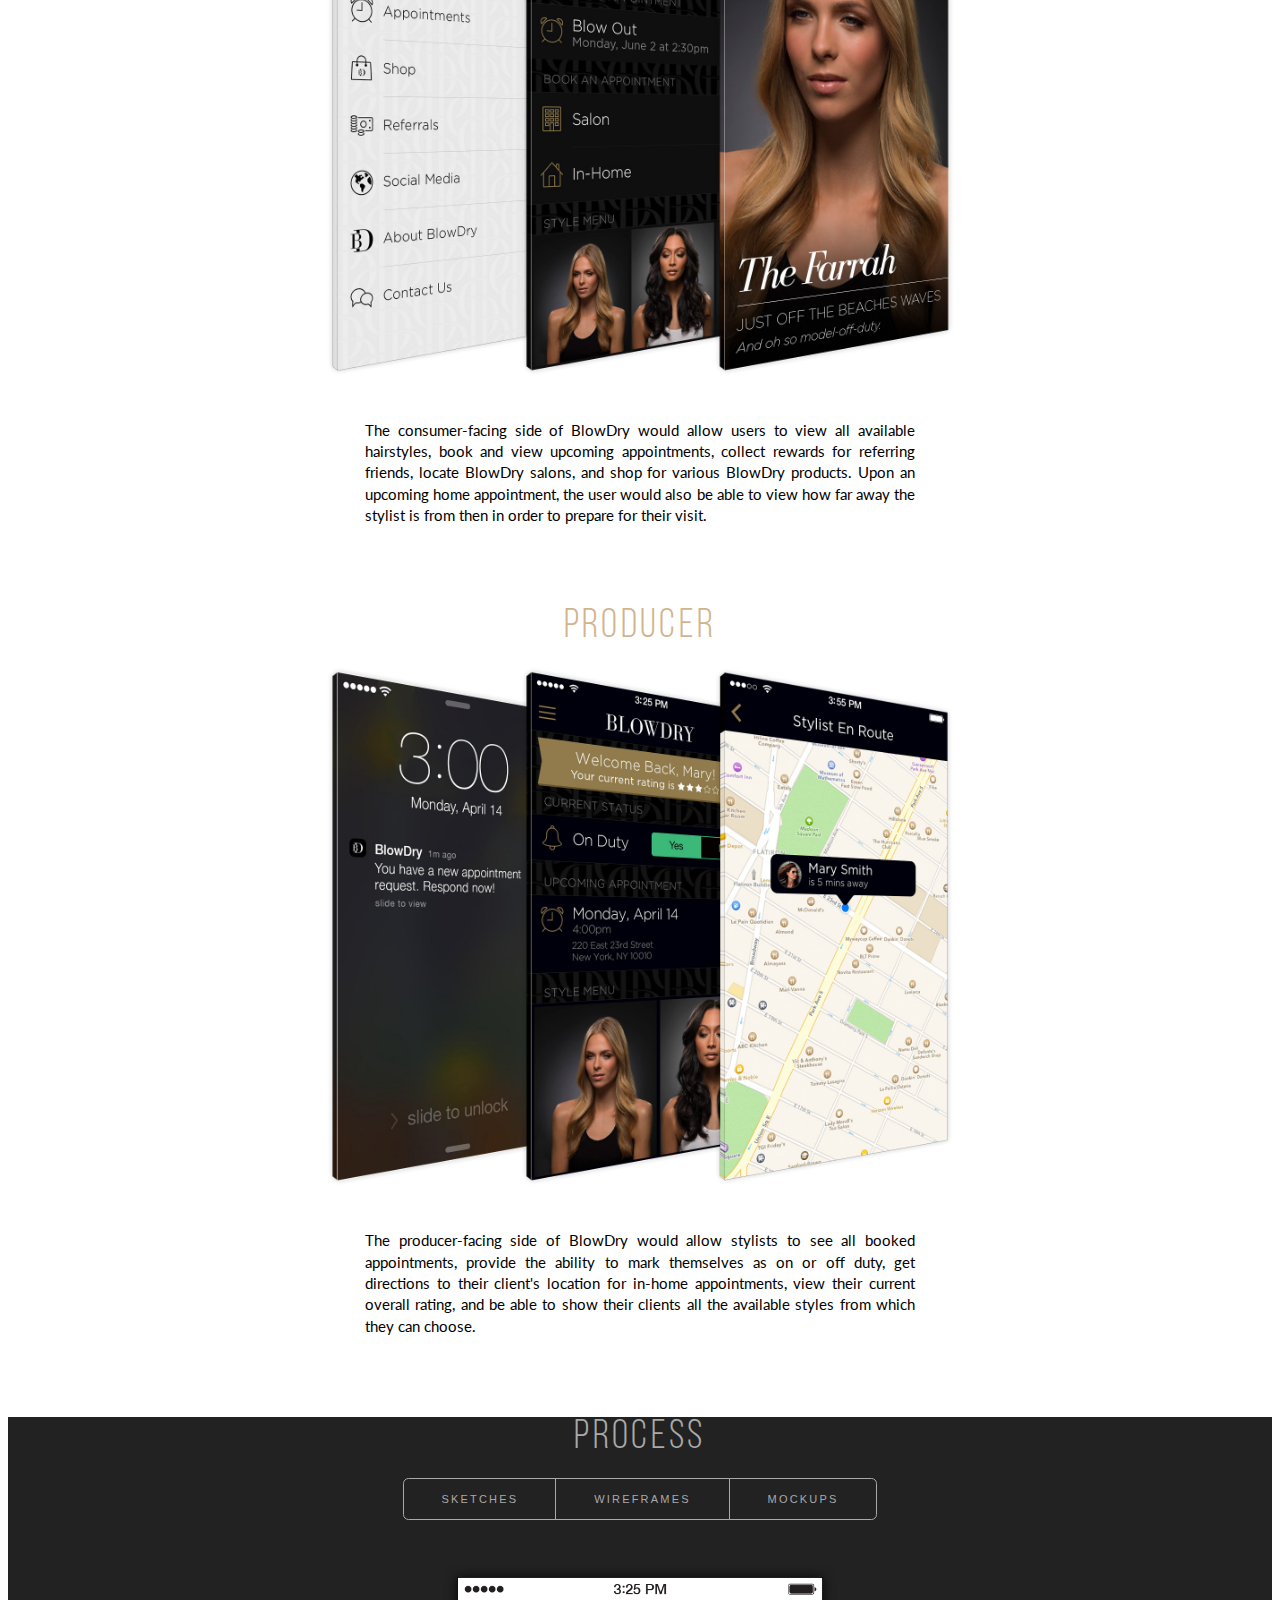
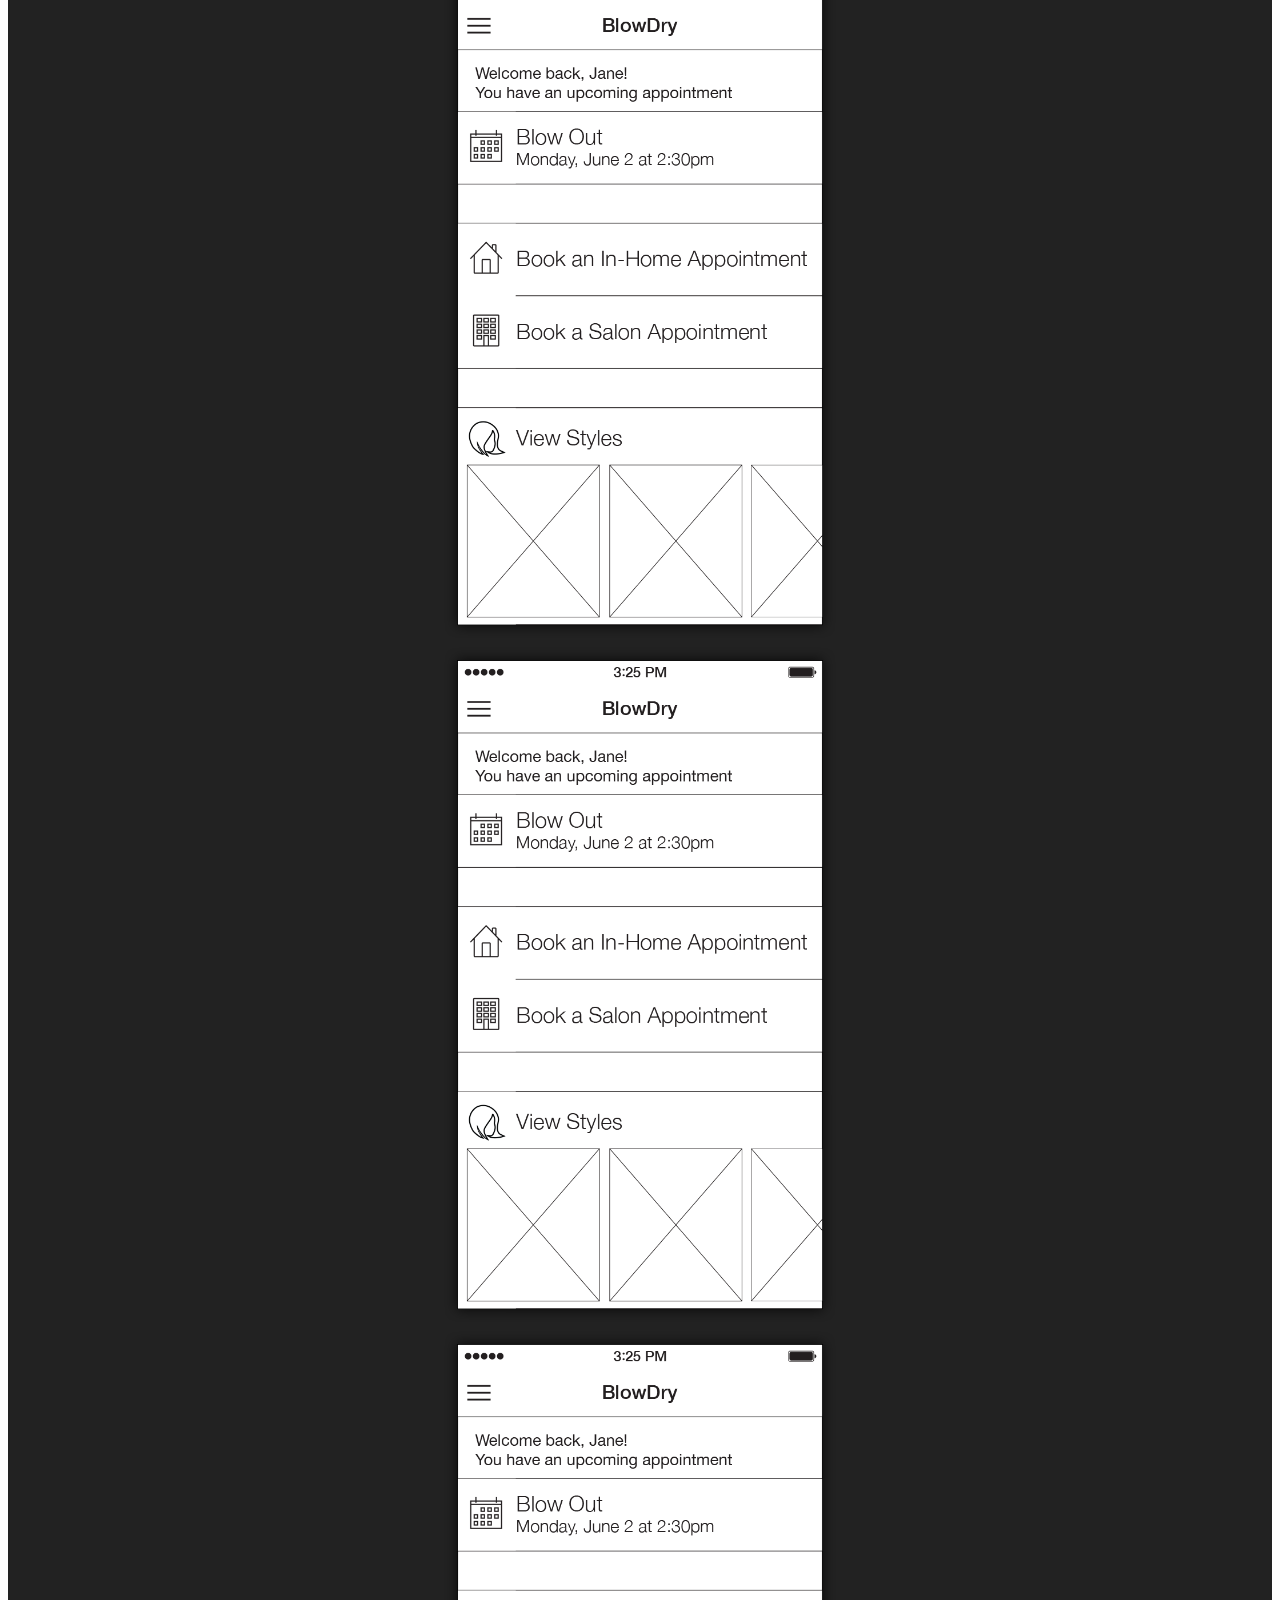
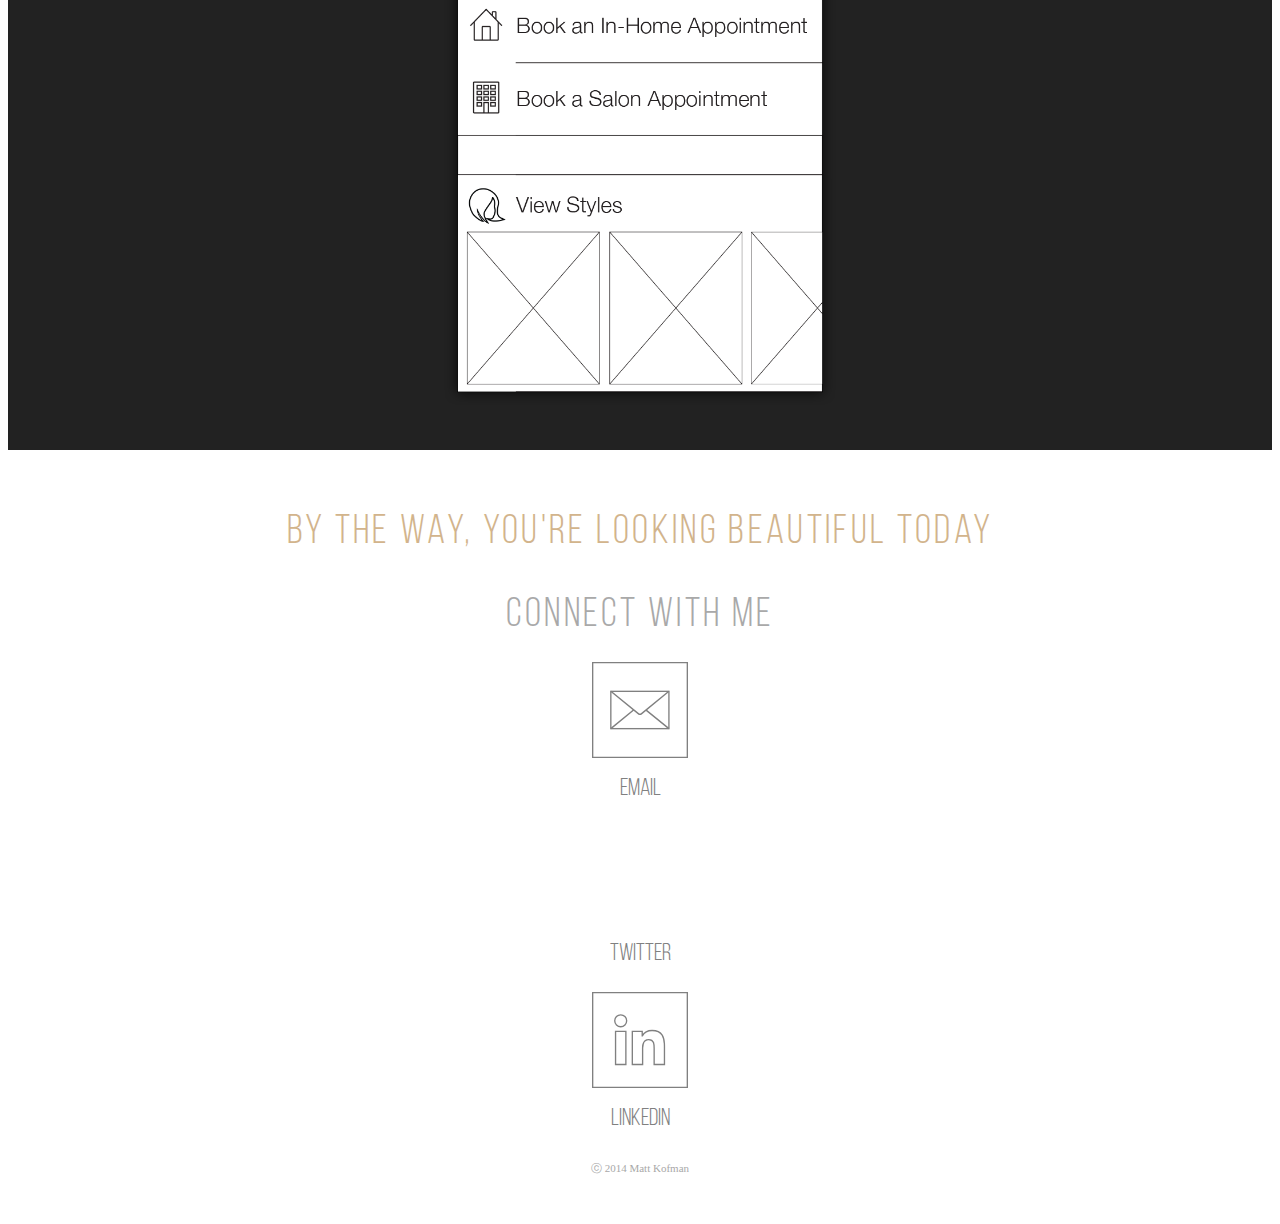
==== commit 974e1d8a: "Another update" ====
--- a/test.html
+++ b/test.html
@@ -1,5 +1,7 @@
 <html>
 <head>
+
+<title>BlowDry</title>
 
 <link rel="stylesheet" href="http://yui.yahooapis.com/pure/0.5.0/pure-min.css">
 <link rel="stylesheet" href="http://yui.yahooapis.com/pure/0.5.0/grids-responsive-min.css">
@@ -28,12 +30,18 @@
 		<div class="arrow_right pure-u-3-24 pure-u-md-1-24"></div>
 	</div>-->
 	
-	<div class="device_frame">
-		<div class="iphonecontent">
-			<video class="iphoneinside" src="videos/DD1.mp4" preload="true" autoplay="true" loop="true"></video>
+	<!--<div class="device_frame">
+		<div class="iphonecontent hero_bd">
+			<!--<video class="iphoneinside" src="videos/DD1.mp4" preload="true" autoplay="true" loop="true"></video>--*>
 		</div>
+	</div>-->
+
+</div>
+
+<div class="device_frame test">
+	<div class="iphonecontent hero_bd">
+		<!--<video class="iphoneinside" src="videos/DD1.mp4" preload="true" autoplay="true" loop="true"></video>-->
 	</div>
-
 </div>
 
 <div class="content_wrapper pure-g">
@@ -52,12 +60,12 @@
 	
 	<div class="screen_showcase pure-u-1 pure-u-sm-1 pure-u-md-1-2">
 		
-		<h3>Consumer</h3>
+		<h3 class="bd_accent">Consumer</h3>
 		
 		<div class="screens">
-			<img class="screen1" src="images/bd1.png" alt="" />
-			<img class="screen2" src="images/bd2.png" alt="" />
-			<img class="screen3" src="images/bd3.png" alt="" />
+			<img class="screen1" src="images/showcase/bd_con_ani_1.png" alt="" />
+			<img class="screen2" src="images/showcase/bd_con_ani_2.png" alt="" />
+			<img class="screen3" src="images/showcase/bd_con_ani_3.png" alt="" />
 		</div>
 		
 		<p class="screen_showcase_description">The consumer-facing side of BlowDry would allow users to view all available hairstyles, book and view upcoming appointments, collect rewards for referring friends, locate BlowDry salons, and shop for various BlowDry products. Upon an upcoming home appointment, the user would also be able to view how far away the stylist is from then in order to prepare for their visit.</p>
@@ -66,12 +74,12 @@
 	
 	<div class="screen_showcase pure-u-1 pure-u-sm-1 pure-u-md-1-2">
 		
-		<h3>Producer</h3>
+		<h3 class="bd_accent">Producer</h3>
 		
 		<div class="screens">
-			<img class="screen1" src="images/bdpro1.png" alt="" />
-			<img class="screen2" src="images/bdpro2.png" alt="" />
-			<img class="screen3" src="images/bdpro3.png" alt="" />
+			<img class="screen1" src="images/showcase/bd_pro_ani_1.png" alt="" />
+			<img class="screen2" src="images/showcase/bd_pro_ani_2.png" alt="" />
+			<img class="screen3" src="images/showcase/bd_pro_ani_3.png" alt="" />
 		</div>
 		
 		<p class="screen_showcase_description">The producer-facing side of BlowDry would allow stylists to see all booked appointments, provide the ability to mark themselves as on or off duty, get directions to their client's location for in-home appointments, view their current overall rating, and be able to show their clients all the available styles from which they can choose.</p>
@@ -99,29 +107,50 @@
 			<img id="processimg1" class="process" src="images/process/bdprocesswires1.png" alt="" />
 		</div>
 		
-		<div class="process_showcase_title pure-u-1">
-			<p class="white screen_showcase_description">Lorem ipsum dolor sit amet, consectetur adipiscing elit. Integer nec odio. Praesent libero. Sed cursus ante dapibus diam. Sed nisi. Nulla quis sem at nibh elementum imperdiet. Duis sagittis ipsum. Praesent mauris. Fusce nec tellus sed augue semper porta. Mauris massa. Vestibulum lacinia arcu eget nulla. Class aptent taciti sociosqu ad litora torquent per conubia nostra, per inceptos himenaeos. Curabitur sodales ligula in libero.</p>
-		</div>
+		<!--<div class="process_showcase_title pure-u-1">
+			<p class="white screen_showcase_description">Starting off with sketching, the team and I had a rough idea of the elements that should exist within the application, but further experimentation was required in order to further evolve the concept. After sketching, the idea started to take more more clearly and wireframes were created  </p>
+		</div>-->
 	
 	</div>
 	
 </div>
 
-<div class="footer pure-g">
+<div class="footer">
 
-	<div class="pure-u-1">
-		<h2>By the way, you're looking beautiful today, <br />
-			I think we'd work great together.</h2>
+	<div class="pure-g">
+		<div class="pure-u-1">
+			<h3 class="signature bd_accent">By the way, you're looking beautiful today</h3><!--<br />
+				I think we'd work great together.</h3>-->
+			<h3>Connect with me</h3>
+		</div>
 	</div>
 	
-	<object class="social twitter"></object>
-	
-	<object type="image/svg+xml" class="social twitter" data="images/twitter.svg"></object>
-	
-	<a class="social twitter pure-u-1-3" href="http://twitter.com"><!--<div class="social twitter pure-u-1-3"></div>--></a>
-	
-	<div class="footer_text pure-u-1">
-		&#9426; 2014 Matt Kofman
+	<div class="connect pure-g">
+			<div class="pure-u-1-3">
+				<div class="center social email"></div>
+				<h5>Email</h5>
+			</div>
+			<div class="pure-u-1-3 soc2">
+				<div class="center social twitter"></div>
+				<h5>Twitter</h5>
+			</div>
+			<div class="pure-u-1-3 soc3">
+				<div class="center social linkedin"></div>
+				<h5>LinkedIn</h5>
+			</div>
+			<!--<a class="social email pure-u-1" href="http://twitter.com"></a>
+			<a class="social email pure-u-1" href="http://twitter.com"></a>
+			<a class="social email pure-u-1" href="http://twitter.com"></a>
+			<a class="social email pure-u-1" href="http://twitter.com"></a>
+			<a class="social email pure-u-1" href="http://twitter.com"></a>-->
+			<!--<div class="social twitter pure-u-1"></div>
+			<div class="social linkedin pure-u-1"></div>-->
+	</div>	
+		
+	<div class="pure-g">
+		<div class="footer_text pure-u-1">
+			&#9426; 2014 Matt Kofman
+		</div>
 	</div>
 	
 </div>
--- a/test.css
+++ b/test.css
@@ -15,6 +15,10 @@
 	position: fixed;*/
 }
 
+.center {
+	margin: auto;
+}
+
 .mk_logo {
 	margin: auto;
 	background: url(images/mklogo.svg) center no-repeat;
@@ -26,13 +30,18 @@
 	background: url('ddbg.jpg');
 	background-size: auto 100%;
 	width: 100%;
-	height: 96%;
+	height: 88%;
 	text-align: center;
 	/*position: fixed;*/
 }
 
 .bdbg {
 	background: url(images/ddbg.jpg);
+	background-size: cover;
+}
+
+.flbg {
+	background: url(images/flbg.jpg);
 	background-size: cover;
 }
 
@@ -63,7 +72,7 @@
 .content_wrapper {
 	/*background: paleturquoise;*/
 	position: relative;
-	margin-top: -7%;
+	/*margin-top: -7em;*/
 	z-index: 0;
 	/*padding-top: 60px;*/
 	text-align: center;
@@ -72,6 +81,7 @@
 .content_header {
 	background: white;
 	border-top: 1px solid #f0f0f0;
+	padding-top: 50px;
 /*	position: relative;*/
 /*	top: -70px;*/
 }
@@ -79,13 +89,13 @@
 .device_frame {
 	background: url(images/iphone.png) center no-repeat;
 	width: 100%;
-	height: 100%;
+	height: 90%;
 	max-height: 92%;
 	margin-left: auto;
 	margin-right: auto;
 	z-index: 98;
-	position: relative;
-	top: 4%;
+	position: absolute;
+	top: 8%;
 	background-size: auto 100%;
 	-webkit-filter: drop-shadow(0px 0px 16px rgba(0,0,0,0.2));
 	filter: url(shadow.svg#drop-shadow);
@@ -93,7 +103,6 @@
 
 .iphonecontent {
 	text-align: center;
-	/*background: red;*/
 	width: 100%;
 	height: 71.1%;
 	margin-left: auto;
@@ -104,13 +113,23 @@
 	overflow: hidden;
 }
 
+.hero_bd {
+	background: url(images/full/bdcon1.jpg) center no-repeat;
+	background-size: auto 100%;
+}
+
+.hero_fl {
+	background: url(images/FL.png) center no-repeat;
+	background-size: auto 100%;
+}
+
 .iphoneinside {
 	height: 100%;
 }
 
 h1 {
-	/*color: blueviolet;*/
-	margin-top: 106px;
+	/*background: blue;*/
+	/*margin-top: 6%;*/
 	margin-bottom: -20px;
 	text-align: center;
 	font-size: 4em;
@@ -129,10 +148,11 @@
 }
 
 h3 {
-	font: 1.6em bebasNeue;
+	font: 2.6em bebasNeue;
 	text-align: center;
 	color: darkgray;
-	letter-spacing: .2em;
+	letter-spacing: .08em;
+	margin-bottom: 20px;
 }
 
 h4 {
@@ -140,9 +160,31 @@
 	text-align: center;
 }
 
+h5 {
+	font: 1.5em bebasNeue;
+	text-align: center;
+	color: gray;
+	margin-top: 0.8em;
+	margin-bottom: 0px;
+}
+
+.bd_accent {
+	color: tan;
+}
+
+.fl_accent {
+	color: teal;
+}
+
+.signature {
+	margin-top: 62px;
+	padding-left: 10px;
+	padding-right: 10px;
+}
+
 p {
-	width: 50%;
-	min-width: 90%;
+	width: 80%;
+	/*min-width: 90%;*/
 	max-width: 550px;
 	height: auto;
 	text-align: justify;
@@ -151,8 +193,8 @@
 	font-size: .95em;
 	/*letter-spacing: .1em;*/
 	line-height: 1.4em;
-	padding-left: 10px;
-	padding-right: 10px;
+	padding-left: 2em;
+	padding-right: 2em;
 }
 
 .app_icon {
@@ -168,10 +210,10 @@
 
 .screens {
 	text-align: center;
-	/*background: yellow;*/
 	margin-left: auto;
 	margin-right: auto;
-	width: 93%;
+	width: 100%;
+	max-width: 800px;
 }
 
 .screen1 {
@@ -217,12 +259,17 @@
 }
 
 .screen_showcase_description {
-	margin-bottom: 40px;
+	margin-bottom: 80px;
 	margin-top: 40px;
+	width: 60%;
+	min-width: 300px;
+	max-width: ;
 }
 
 .processbg {
+	width: 100%;
 	background: #222222;
+	padding-bottom: 40px;
 }
 
 /*.process_showcase_title {
@@ -285,33 +332,65 @@
 }
 
 .footer {
-	background: honeydew;
+	background: white;
 	text-align: center;
 	padding-bottom: 40px;
 }
 
+.connect {
+	margin: auto;
+	width: 30%;
+	min-width: 320px;
+}
+
 .social {
-	text-align: center;
-	width: 120px;
-	height: 120px;
-	margin: auto;
-	background: center;	
+	width: 6em;
+	height: 6em;
+	margin-top: 26px;
+}
+
+.s_r {
+	float: left;
+	clear: both;
+}
+
+.s_l {
+	float: right;
 }
 
 .twitter {
 	background: url(images/social/twitter.svg);
-}
-
-.twitter:hover .twittersvg {
-	fill: #b42c2c;
-	/*background: url(images/social/twitter_p.svg);*/
-}
-
-
+	background-size: 100%;
+}
+
+.twitter:hover {
+	background: url(images/social/twitter_p.svg);
+	background-size: 100%;
+}
+
+.email {
+	background: url(images/social/email.svg);
+	background-size: 100%;
+}
+
+.email:hover {
+	background: url(images/social/email_p.svg);
+	background-size: 100%;
+}
+
+.linkedin {
+	background: url(images/social/linkedin.svg);
+	background-size: 100%;
+}
+
+.linkedin:hover {
+	background: url(images/social/linkedin_p.svg);
+	background-size: 100%;
+}
 
 .footer_text {
 	font-size: 11px;
-	margin-top: 40px;
+	margin-top: 30px;
 	color: #a8a8a8;
 }
 
